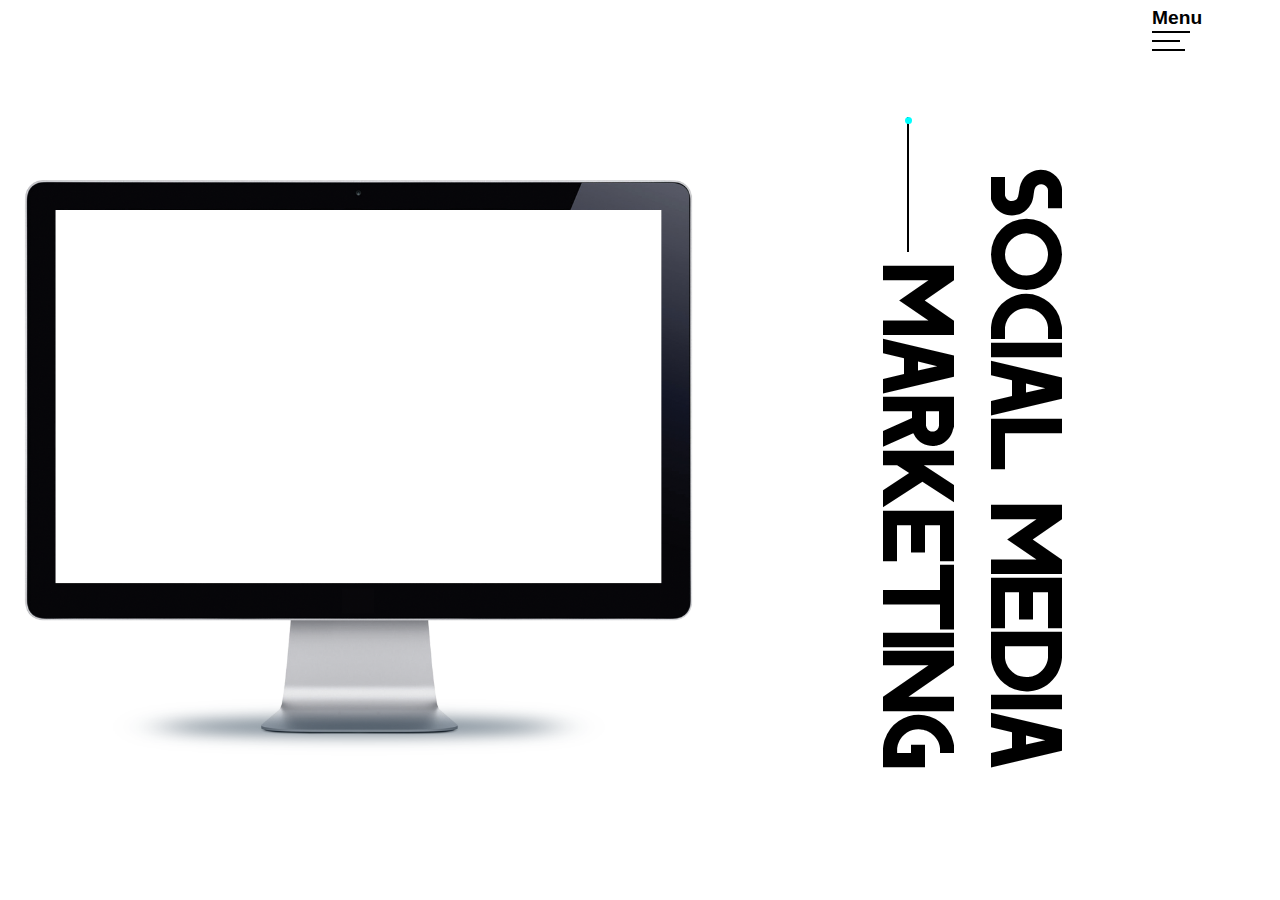
==== index.html @ abac8566 "Homepage 50% done" ====
<!DOCTYPE html>
<html>
    <head>
        <meta charset="utf-8" />
        <meta http-equiv="X-UA-Compatible" content="IE=edge">
        <title>Ripe Connections</title>
        <meta name="description" content="A vancouver based social media company" />
        <meta name ="author" content="Deji Ojo" />
        <meta name="keywords" content="Social Media, Advertising, Marketing, Vancouver" />
        <link rel="icon" href="css/images/icons/favicon.ico" type="image/x-icon">
        <meta name="viewport" content="width=device-width, initial-scale=1">
        <link rel="stylesheet" type="text/css" media="screen" href="css/index.css" />
        <script src=""></script>
    </head>
    <body>
        <div class="container">
            <div class="layers layer1">
                <div class="columns-container">
                    <div class="columns">
                        <div class="track-lines line-1">
                        </div>
                    </div>
                    <div class="columns">
                        <div class="track-lines line-2">
                        </div>
                    </div>
                    <div class="columns">
                        <div class="track-lines line-3">
                        </div>
                    </div>
                    <div class="columns">
                        <div class="track-lines line-4">
                        </div>
                        
                    </div>
                    <div class="columns">
                        <div class="track-lines line-5">
                        </div>
                    </div>
                </div>

                <div class="above-columns">
                    <div class="mobile-monitor-slideshow">
                        <img class="bg-img" src="css/images/hands-woman-laptop-notebook.jpg" />
                        <img class="mobile-monitor" src="css/images/monitor.png" />
                        <section class="quote">
                            "Ripe Connections is a great team whose <br />
                            primary concern is bringing our customers' <br />
                            vision to life on our platform. <br />
                            &nbsp;<br />
                            Attention to detail and commitment to the <br />
                            satisfaction of our customers is of paramount <br />
                            importance to us"
                            <br />
                            <span>
                                <div></div>Andrew Hinds<br />
                                Director of Social Media
                            </span>
                        </section>

                        <section class="below-quote">
                            <span>
                                &copy; 2018 Ripe Connections
                            </span>
                        </section>
                    </div>
                </div>

                
            </div>
            <div class="layers layer2">
                <div class="main-layer">
                    <div class="col-1">
                        <div class="monitor-slideshow">
                            <img class="desktop-monitor" src="css/images/monitor.png" />
                        </div>
                    </div>

                    <div class="col-2">
                        <div class="text-container">
                            <div class='small-line'>
                                    <div class='circle'></div>
                                </div>

                            <div class="text">
                                
                                <span>Social Media<br />Marketing</span>
                            </div>
                        </div>
                    </div>

                    <div class="col-3">
                        <div class="desktop-menu-btn">
                            <ul>
                                <li>
                                    <span>
                                        <b>Menu</b>
                                    </span>
                                </li>
                                <li>
                                    <div class="desktop-moving-bars desktop-bar-one"></div>
                                </li>
                                <li>
                                    <div class="desktop-moving-bars desktop-bar-two"></div>
                                </li>
                                <li>
                                    <div class="desktop-moving-bars desktop-bar-three"></div>
                                </li>
                            </ul>
                        </div>
                    </div>
                </div>
                <div class="menu">

                </div>
            </div>
            <div class="layers layer3">
                <header class="mobile-header">
                    <nav>
                        <div class="logo">
                            <img src="css/images/logos/ripe logo teal no text.png" id="mobile-header-logo" />
                        </div>
                        <div class="menu-btn">
                            <ul>
                                <li>
                                    <div class="moving-bars bar-one"></div>
                                </li>
                                <li>
                                    <div class="moving-bars bar-two"></div>
                                </li>
                                <li>
                                    <div class="moving-bars bar-three"></div>
                                </li>
                            </ul>
                        </div>
                    </nav>
                </header>

            </div>
        </div>
    </body>
</html>
---- css/index.css ----
@font-face{
    src: url('fonts/dodge/DODGE.ttf');
    font-family: dodge;
}

html, body{
    width: 100%;
    margin: 0;
    padding: 0;
}

.layers{
    width: 100%;
    height: 100%;
}

/**layer 1**/
.layer1
{
    z-index: 1;
    background-color: white;
    position: absolute;
}

/*scroll*/
/*start*/
@keyframes infiniscroll
{
    from
    {
        top: 0%;
    }
    to
    {
        top: 100%;
    }
}
/*end*/
/*scroll*/

.above-columns{
    width: 100%;
    height: 100%;
    position: absolute;
    z-index: 2;
}

.mobile-monitor-slideshow{
    width: 100%;
    position: absolute;
    top: 15%;
    height: 100%;
    background-color: transparent;
}

.bg-img{
    width: 90%;
    position: absolute;
    height: auto;
    top: 0%;
    bottom: 70%;
    left: 5%;
    right: 5%;
}

.mobile-monitor{
    width: 100%;
    position: absolute;
}

.quote{
    font-weight: 900;
    font-family: 'Myriad Pro', Arial, Helvetica, sans-serif;
    font-size: 1.5vh;
    position: absolute;
    top: 40%;
    box-sizing: border-box;
    padding: 7%;
    text-align: right;
    right: 0;
}

.quote > span{
    font-weight: 400;
    position: relative;
    right: 0;
    top: 15px;
}

.quote > span > div{
    height: 0%;
    width: 20%;
    border: none;
    border-top: solid 1px black;
    position: relative;
    right: 2%;
    top: 0%;
    bottom: 3px;
    display: inline-block;
}

.below-quote{
    position: absolute;
    bottom: 0;
    width: 100%;
    padding: 5%;
    box-sizing: border-box;
}

.below-quote > span{
    position: absolute;
    left: 25%;
    right: 25%;
    width: 50%;
    text-align: center;
    bottom: 32%;
    font-family: 'Myriad Pro', Arial, Helvetica, sans-serif;
    font-size: smaller;
}

.columns-container
{
    width: 100%;
    height: 100%;
    position: fixed;
    z-index: 1;
}

.columns
{
    width: 19.5%;
    height: 100%;
    border: none;
    border-right: 1px solid rgba(0, 0, 0, 0);
    float: left;
    padding: 0;
    position: relative;
    z-index: 10;
}

.columns:nth-child(1), .columns:nth-child(4){
    border-right: 1px solid rgba(0, 0, 0, 0.1);
}

.track-lines
{
    position: absolute;
    top: 0;
    height: 45px;
    width: 0px;
    z-index: 3;
    opacity: .75;
}

.line-8
{
    animation: infiniscroll 2.5s infinite alternate -1.8s;
    border: solid 5px gold;
}

.line-7
{
    animation: infiniscroll 2.5s infinite reverse -3.7s;
    border: solid 1px rgba(255, 72, 0, 0);
}

.line-6
{
    animation: infiniscroll 2.3s infinite  -2.5s;
    border: solid 1px rgb(0, 255, 98, 0);
}

.line-5
{
    animation: infiniscroll linear 6s infinite reverse -8s;
    border: solid 1px rgb(0, 72, 255);
}

.line-4
{
    animation: infiniscroll 2.5s infinite -1s;
    border: solid 1px rgb(255, 0, 255, 0);
}

.line-3
{
    animation: infiniscroll 2s infinite alternate -3s;
    border: solid 1px rgba(0, 128, 0, 0);
}

.line-2
{
    animation: infiniscroll linear 6s infinite -5s;
    border: 1px solid rgb(255, 0, 255);
}

.line-1
{
    animation: infiniscroll 2.7s infinite alternate;
    animation-delay: -6s;
    border: 1px solid rgba(255, 0, 0, 0);
}

/**layer 2**/
.layer2
{
    z-index: 20;
    display: none;
}


/**layer 3**/
.layer3
{
    z-index: 30;
    background-color: transparent;
    position: absolute;
}

.mobile-header{
    width: 100%;
    height: 7%;
    z-index: 4;
    background-color: black;
    position: fixed;
    top: 0;
}

.mobile-footer{
    width: 100%;
    background-color: black;
    padding: 2.5%;
    bottom: 0;
}

.mobile-footer > span{
    margin: 0 auto;
    font-size: smaller;
    padding: 2%;
    color: white;
    width: 50%;
}

.mobile-header > nav{
    width: 100%;
    display: flex;
    flex-direction: row;
}

.logo
{
    display: block;
    position: absolute;
    top: 10.0%;
    margin-left: 40%;
    margin-right: 40%;
}

#mobile-header-logo
{
    height: 55%;
    width: 55%;
    display: block;
    position: relative;
    margin-left: auto;
    margin-right: auto;
    top: 0%;
    bottom: 0%;
}


.menu-btn
{
    display: block;
    position: absolute;
    top: 27.2%;
    right: 5%;
    cursor: pointer;
    padding: 0;
    width: 10%;
    background-color: rgba(0, 0, 0, 0.0);
    padding-bottom: 0px;
    transition: ease-in .5s;
}


.menu-btn > ul
{
    list-style: none;
    padding: 0;
    margin: 0;
}

.menu-btn > ul > li
{
    margin-bottom: 7px;
    padding: 0;
    width: 80%;
}


.moving-bars
{
    height: 0;
    border-top: 1px solid white;
    border-bottom: 1px solid white;
    transition: ease-in .5s;
}

.menu-btn > ul > li > span > b
{
    font-family: labtop;
    font-size: 2vw;
    color: white;
    display: block;
    position: relative;
    width: 50%;
    top: 5px;
    left: 0;
    transition: ease-in .7s;
}

.menu-btn:hover > ul > li > span > b
{
    color: rgb(0, 0, 0);
    transition: ease-in .7s;
}

.bar-one
{
    width: 75%;
    transition: ease-in .5s;
}

.bar-two
{
    width: 55%;
    transition: ease-in .5s;
}

.bar-three
{
    width: 65%;
    transition: ease-in .5s;
}

/**menu animation**/

/**start**/

.menu-btn:hover .bar-one
{
    animation: bars-1 .8s;
    animation-delay: .7s;
    transition: ease-in 1s;
    border-color: white;
}

@keyframes bars-1
{
    0%
    {
        width: 60%;
    }
    20%
    {
        width: 45%;
    }
    40%
    {
        width: 50%;
    }
    60%
    {
        width: 70%;
    }
    80%
    {
        width: 35%;
    }
    100%
    {
        width: 60%;
    }
}

.menu-btn:hover .bar-two
{
    animation: bars-2 1s;
    animation-delay: .7s;
    transition: ease-in 1s;
    border-color: white;
}

@keyframes bars-2
{
    0%
    {
        width: 40%;
    }
    25%
    {
        width: 65%;
    }
    50%
    {
        width: 20%;
    }
    70%
    {
        width: 50%;
    }
    100%
    {
        width: 40%;
    }
}

.menu-btn:hover .bar-three
{
    animation: bars-3 .8s;
    animation-delay: .7s;
    transition: ease-in 1s;
    border-color: white;
}

@keyframes bars-3
{
    0%
    {
        width: 50%;
    }
    20%
    {
        width: 25%;
    }
    40%
    {
        width: 45%;
    }
    60%
    {
        width: 35%;
    }
    80%
    {
        width: 50%;
    }
    100%
    {
        width: 50%;
    }
}

/**end**/
/**menu animation**/

@media only screen and (min-width: 320px) {
    .quote{
        top: 42%;
        font-size: x-small;
    }
}

@media only screen and (min-width: 375px) {
    .quote{
        top: 45%;
        font-weight: 700;
    }
}

@media only screen and (min-width: 375px) and (min-height: 800px){
    .quote{
        top: 45%;
        font-weight: 700;
        font-size: .9rem;
    }
}

@media only screen and (min-width: 400px) {
    .quote{
        font-size: medium;
    }
}

@media only screen and (min-width: 425px) {
    .quote{
        top: 45%;
    }
}

@media only screen and (min-width: 487px) {
    .quote{
        top: 50%;
    }
}

@media only screen and (min-width: 487px) {
    .quote{
        top: 55%;
        font-size: medium
    }
}

/* Small devices (portrait tablets and large phones, 600px and up) */
@media only screen and (min-width: 600px) {
    .logo
    {
        display: block;
        position: absolute;
        top: 1.0%;
        margin-left: 40%;
        margin-right: 40%;
    }

    #mobile-header-logo
    {
        height: 40%;
        width: 40%;
        display: block;
        position: relative;
        margin-left: auto;
        margin-right: auto;
        top: 0%;
        bottom: 0%;
    }

    .menu-btn{
        width: 8%;
    }

    .columns:nth-child(1), .columns:nth-child(4){
        border-right: 1px solid rgba(0, 0, 0, 0.2);
    }

    .quote{
        top: 63%;
        font-size: medium;
    }
} 

@media only screen and (min-width: 650px) {
    .quote{
        top: 66%;
        font-size: medium;
    }
}

/* Medium devices (landscape tablets, 768px and up) */
@media only screen and (min-width: 768px) {
    .menu-btn{
        top: 33%;
    }

    .logo{
        top: 15%;
    }

    .quote{
        top: 60%;
        font-size: larger;
    }

    .moving-bars
    {
        border-top: 2px solid white;
        border-bottom: 2px solid white;
    }

    .columns:nth-child(1), .columns:nth-child(4){
        border-right: 1px solid rgba(0, 0, 0, 0.3);
    }
} 

/* Large devices (laptops/desktops, 992px and up) */
@media only screen and (min-width: 992px) {
    .layer1, .layer3{
        display: none;
    }

    .layer2{
        background-color: white;
        position: absolute;
        z-index: 20;
        display: block;
        width: 100%;
        height: 100%;
    }

    .main-layer{
        z-index: 21;
        display: flex;
        flex-direction: row;
    }

    .col-1{
        width: 60%;
    }

    .monitor-slideshow{
        position: absolute;
        top: 20%;
        width: 70%;
        height: 80%;
    }

    .desktop-monitor{
        position: absolute;
        z-index: 22;
        width: 80%;
        height: 80%;
    }

    .col-2{
        width: 25%;
    }

    .text-container{
        width: 100%; 
        height: 100%;
        margin: 0 auto;
        display: flex;
        flex-direction: column;
    }

    .small-line{
        height: 15%;
        width: 20%;
        border-left: solid black 2px;
        position: absolute;
        top: 13%;
        right: 9%;
    }

    .circle{
        width: .8vh;
        height: .8vh;
        border-radius: 50%;
        background-color: rgb(0, 255, 255);
        position: absolute;
        left: -4px;
        z-index: 22;
        animation: infiniscroll .5s infinite linear alternate -2s;
    }

    .text{
        font-family: dodge;
        display: flex;
        flex-direction: column;
        position: absolute;
        right: 0;
        top: 40%;
        width: 50%;
    }

    .text > span {
        font-size: 10vh;
        position: absolute;
        top: 50%;
        right: 0;
        display: block;
        transform: rotateZ(90deg);
        transform-origin: center;
        text-align: right;
    }

    .col-3{
        width: 15%;
    }

    .desktop-menu-btn
    {
        display: block;
        position: absolute;
        top: 0.2%;
        right: 5%;
        cursor: pointer;
        padding: 0;
        width: 5%;
        background-color: rgba(0, 0, 0, 0.0);
        padding-bottom: 0px;
        transition: ease-in .5s;
    }


    .desktop-menu-btn > ul
    {
        list-style: none;
        padding: 0;
        margin: 0;
    }

    .desktop-menu-btn > ul > li
    {
        margin-bottom: 7px;
        padding: 0;
        width: 80%;
    }


    .desktop-moving-bars
    {
        height: 0;
        border-top: 1px solid black;
        border-bottom: 1px solid black;
        transition: ease-in .5s;
    }

    .desktop-menu-btn > ul > li > span > b
    {
        font-family: 'Myriad Pro', Arial, Helvetica, sans-serif;
        font-size: 1.5vw;
        color: black;
        display: block;
        position: relative;
        width: 50%;
        top: 5px;
        left: 0;
        transition: ease-in .7s;
    }

    .desktop-menu-btn:hover > ul > li > span > b
    {
        color: rgb(0, 0, 0);
        transition: ease-in .7s;
    }

    .desktop-bar-one
    {
        width: 75%;
        transition: ease-in .5s;
    }

    .desktop-bar-two
    {
        width: 55%;
        transition: ease-in .5s;
    }

    .desktop-bar-three
    {
        width: 65%;
        transition: ease-in .5s;
    }

    /**menu animation**/

    /**start**/

    .desktop-menu-btn:hover .desktop-bar-one
    {
        animation: bars-1 .8s;
        animation-delay: .2s;
        transition: ease-in 1s;
        border-color: black;
    }

    @keyframes bars-1
    {
        0%
        {
            width: 60%;
        }
        20%
        {
            width: 70%;
        }
        40%
        {
            width: 50%;
        }
        60%
        {
            width: 70%;
        }
        80%
        {
            width: 35%;
        }
        100%
        {
            width: 75%;
        }
    }

    .desktop-menu-btn:hover .desktop-bar-two
    {
        animation: bars-2 1s;
        animation-delay: .2s;
        transition: ease-in 1s;
        border-color: black;
    }

    @keyframes bars-2
    {
        0%
        {
            width: 40%;
        }
        25%
        {
            width: 25%;
        }
        50%
        {
            width: 50%;
        }
        70%
        {
            width: 20%;
        }
        100%
        {
            width: 55%;
        }
    }

    .desktop-menu-btn:hover .desktop-bar-three
    {
        animation: bars-3 .8s;
        animation-delay: .2s;
        transition: ease-in 1s;
        border-color: black;
    }

    @keyframes bars-3
    {
        0%
        {
            width: 50%;
        }
        20%
        {
            width: 60%;
        }
        40%
        {
            width: 45%;
        }
        60%
        {
            width: 50%;
        }
        80%
        {
            width: 35%;
        }
        100%
        {
            width: 65%;
        }
    }

    /**end**/
    /**menu animation**/
    
} 

/* Extra large devices (large laptops and desktops, 1200px and up) */
@media only screen and (min-width: 1200px) {/*...*/}
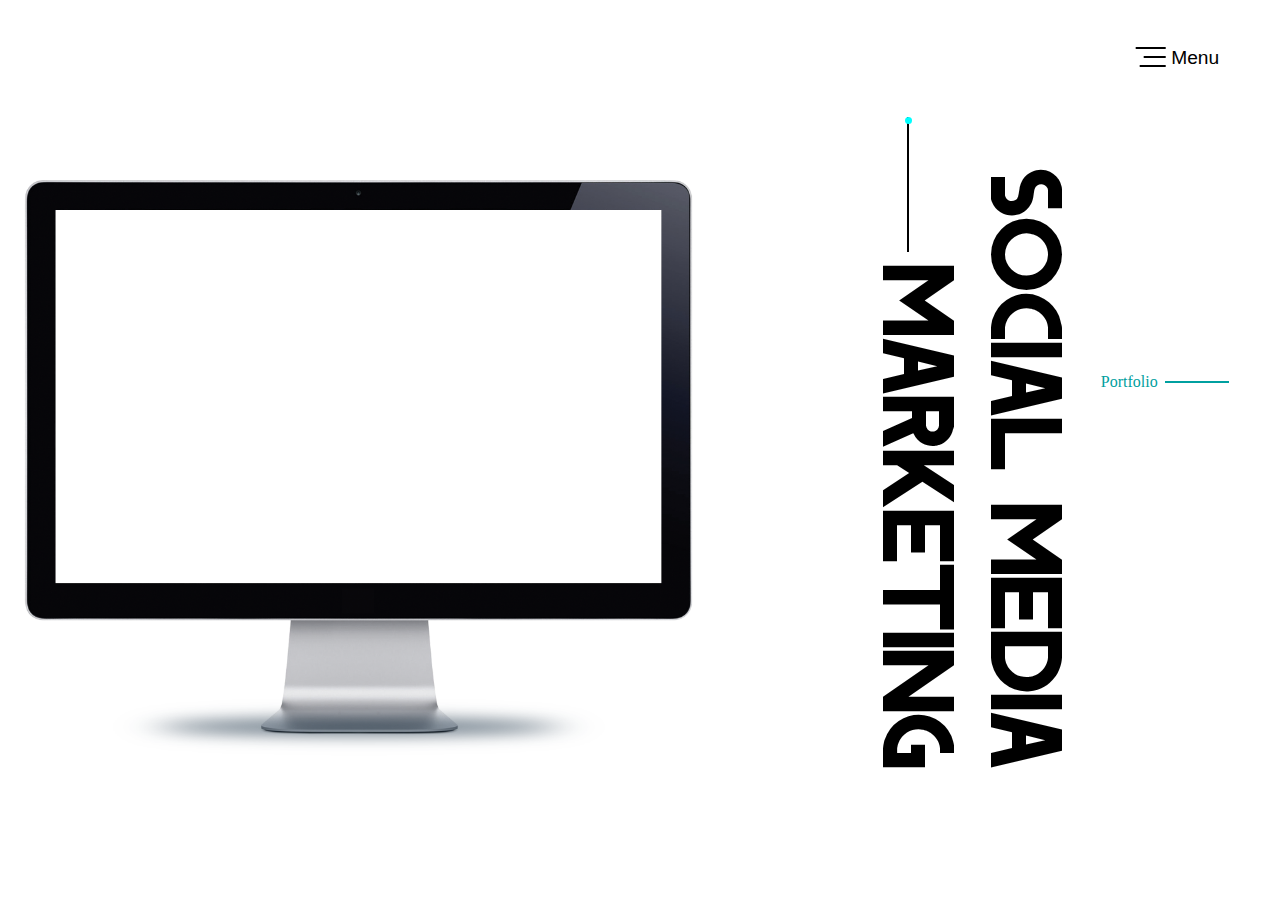
==== commit 64f2ccae: "Menu Added. Device optimization next..." ====
--- a/index.html
+++ b/index.html
@@ -79,11 +79,10 @@
                     <div class="col-2">
                         <div class="text-container">
                             <div class='small-line'>
-                                    <div class='circle'></div>
-                                </div>
+                                <div class='circle'></div>
+                            </div>
 
                             <div class="text">
-                                
                                 <span>Social Media<br />Marketing</span>
                             </div>
                         </div>
@@ -93,11 +92,6 @@
                         <div class="desktop-menu-btn">
                             <ul>
                                 <li>
-                                    <span>
-                                        <b>Menu</b>
-                                    </span>
-                                </li>
-                                <li>
                                     <div class="desktop-moving-bars desktop-bar-one"></div>
                                 </li>
                                 <li>
@@ -107,11 +101,80 @@
                                     <div class="desktop-moving-bars desktop-bar-three"></div>
                                 </li>
                             </ul>
+                            <ul>
+                                <li>
+                                    Menu
+                                </li>
+                            </ul>
+                        </div>
+
+                        <div class="nextPage">
+                            <a id="nextpage" href="portfolio.html">
+                                <span>Portfolio </span>
+                                <div></div>
+                            </a>
                         </div>
                     </div>
                 </div>
                 <div class="menu">
-
+                    <div class="menu-top">
+                        <img src="css/images/icons/close_icon.png" />
+                    </div>
+                    <div class="menu-second">
+                        <ul>
+                            <li>
+                                <a href="" class="social-media-links">
+                                    <img src="css/images/icons/fb_logo.png" /> <span class="link-text">Facebook</span>
+                                </a>
+                            </li>
+
+                            <li>
+                                <a href="" class="social-media-links">
+                                    <img src="css/images/icons/linkedin_logo.png" />  <span class="link-text">LinkedIn</span>
+                                </a>
+                            </li>
+
+                            <li>
+                                <a href="" class="social-media-links">
+                                    <img src="css/images/icons/twitter_logo.png" />  <span class="link-text">Twitter</span>
+                                </a>
+                            </li>
+                        </ul>
+                    </div>
+                    <div class="menu-third">
+                        <ul>
+                            <li>
+                                <a href="portfolio.html">
+                                    <div></div>
+                                    <span>PORTFOLIO</span>
+                                </a>
+                            </li>
+
+                            <li>
+                                <a href="services.html">
+                                    <div></div>
+                                    <span>SERVICES</span>
+                                </a>
+                            </li>
+
+                            <li>
+                                <a href="aboutus.html">
+                                    <div></div>
+                                    <span>ABOUT US</span>
+                                </a>
+                            </li>
+
+                            <li>
+                                <a href="contactus.html">
+                                    <div></div>
+                                    <span>CONTACT US</span>
+                                </a>
+                            </li>
+                        </ul>
+                    </div>
+                    <div class="menu-bottom">
+                        <a href="tel:+16049109994"><img src="css/images/icons/phone.png" />+1 604 910 9994</a>
+                    </div>
                 </div>
             </div>
             <div class="layers layer3">
@@ -138,5 +201,9 @@
 
             </div>
         </div>
+
+        <script type="text/javascript" src="https://ajax.googleapis.com/ajax/libs/jquery/3.3.1/jquery.min.js"></script>
+        <script type="text/javascript" src="js/jquery-3.3.1.min.js"></script>
+        <script type="text/javascript" src="js/fancy.js"></script>
     </body>
 </html>--- a/css/index.css
+++ b/css/index.css
@@ -1,12 +1,22 @@
 @font-face{
     src: url('fonts/dodge/DODGE.ttf');
     font-family: dodge;
+}
+
+@font-face{
+    src: url('fonts/xirod/xirod.ttf');
+    font-family: xirod;
 }
 
 html, body{
     width: 100%;
     margin: 0;
     padding: 0;
+    overflow-x: hidden;
+}
+
+.container{
+    display: none;
 }
 
 .layers{
@@ -582,7 +592,8 @@
         background-color: white;
         position: absolute;
         z-index: 20;
-        display: block;
+        display: flex;
+        flex-direction: row;
         width: 100%;
         height: 100%;
     }
@@ -591,6 +602,7 @@
         z-index: 21;
         display: flex;
         flex-direction: row;
+        width: 100%;
     }
 
     .col-1{
@@ -630,6 +642,7 @@
         position: absolute;
         top: 13%;
         right: 9%;
+        z-index: 21;
     }
 
     .circle{
@@ -648,9 +661,11 @@
         display: flex;
         flex-direction: column;
         position: absolute;
-        right: 0;
-        top: 40%;
+        right: 0%;
+        top: -10%;
         width: 50%;
+        height: 100%;
+        z-index: 20;
     }
 
     .text > span {
@@ -666,35 +681,55 @@
 
     .col-3{
         width: 15%;
+        z-index: 23;
     }
 
     .desktop-menu-btn
     {
-        display: block;
-        position: absolute;
-        top: 0.2%;
-        right: 5%;
+        display: flex;
+        flex-direction: row;
+        position: absolute;
+        top: 5.2%;
+        right: 7%;
         cursor: pointer;
         padding: 0;
         width: 5%;
         background-color: rgba(0, 0, 0, 0.0);
         padding-bottom: 0px;
         transition: ease-in .5s;
-    }
-
-
-    .desktop-menu-btn > ul
+        z-index: 24;
+    }
+
+
+    .desktop-menu-btn ul:first-child
     {
         list-style: none;
         padding: 0;
         margin: 0;
-    }
-
-    .desktop-menu-btn > ul > li
+        width: 70%;
+        transform: rotateY(180deg);
+        margin-right: 8%;
+    }
+
+    .desktop-menu-btn ul:nth-child(2)
+    {
+        list-style: none;
+        padding: 0;
+        margin: 0;
+        width: 30%;
+    }
+
+    .desktop-menu-btn ul > li
     {
         margin-bottom: 7px;
         padding: 0;
-        width: 80%;
+        width: 100%;
+    }
+
+    .desktop-menu-btn ul:nth-child(2) > li{
+        text-align: center;
+        font-size: 1.5vw;
+        font-family: 'Myriad Pro', Arial, Helvetica, sans-serif;
     }
 
 
@@ -706,24 +741,7 @@
         transition: ease-in .5s;
     }
 
-    .desktop-menu-btn > ul > li > span > b
-    {
-        font-family: 'Myriad Pro', Arial, Helvetica, sans-serif;
-        font-size: 1.5vw;
-        color: black;
-        display: block;
-        position: relative;
-        width: 50%;
-        top: 5px;
-        left: 0;
-        transition: ease-in .7s;
-    }
-
-    .desktop-menu-btn:hover > ul > li > span > b
-    {
-        color: rgb(0, 0, 0);
-        transition: ease-in .7s;
-    }
+   
 
     .desktop-bar-one
     {
@@ -853,6 +871,268 @@
 
     /**end**/
     /**menu animation**/
+
+    .menu{
+        z-index: 26;
+        width: 40%;
+        height: 100%;
+        position: absolute;
+        background-color: teal;
+        right: -100%;
+        transition: linear 300ms;
+        display: flex;
+        flex-direction: column;
+    }
+
+    .menu-top, .menu-second, .menu-third, .menu-bottom{
+        width: 100%;
+        position: absolute;
+    }
+
+    .menu-top, .menu-bottom{
+        height: 10%;
+    }
+
+    .menu-bottom{
+        bottom: 0;
+    }
+
+    .menu-second{
+        height: 30%;
+        top: 10%;
+    }
+
+    .menu-third{
+        height: 50%;
+        top: 40%;
+    }
+
+    .menu-top > img {
+        position: absolute;
+        top: 30%;
+        right: 10%;
+        width: 7%;
+        height: 38%;
+        cursor: pointer;
+        transition: linear 300ms;
+        box-sizing: border-box;
+    }
+
+    /*
+    .menu-top > img:hover {
+        transform: rotateZ(180deg);
+        transition: linear 300ms;
+    }
+    */
+
+    .menu-second > ul {
+        list-style: none;
+        position: absolute;
+        left: 0;
+        box-sizing: border-box;
+        width: 100%;
+    }
+
+    .menu-second > ul > li{
+        padding: 2%;
+        box-sizing: border-box;
+        position: relative;
+    }
+
+    .menu-second > ul li > a{
+        display: flex;
+        flex-direction: row;
+        color: white;
+        font-family: 'Myriad Pro', Arial, Helvetica, sans-serif;
+        text-decoration: none;
+        overflow: hidden;
+        width: 8%;
+        height: 8%;
+        transition: 300ms;
+    }
+
+    .menu-second > ul li > a > img {
+        width: 100%;
+        height: 100%;
+        transition: 300ms;
+    }
+
+    .menu-second > ul li > a > img:hover ~ .link-text{
+        transition: 300ms;
+        width: 20%;
+    }
+
+    .menu-second > ul li a > .link-text {
+        position: absolute;
+        top: 38%;
+        left: 12%;
+        width: 0%;
+        overflow: hidden;
+        transition: 300ms;
+    }
+
+    .menu-second > ul li a > .link-text:nth-child(2) {
+        position: absolute;
+        top: 39%;
+        left: 12%;
+        width: 0%;
+        overflow: hidden;
+        transition: 300ms;
+    }
+
+    .menu-second > ul li a > .link-text:nth-child(3) {
+        position: absolute;
+        top: 39%;
+        left: 12%;
+        width: 0%;
+        overflow: hidden;
+        transition: 300ms;
+    }
+
+    .menu-third > ul {
+        position: absolute;
+        width: 100%;
+        height: 80%;
+        box-sizing: border-box;
+        bottom: 0;
+        margin: 0;
+        padding: 0;
+        list-style: none;
+        right: 0;
+    }
+
+    .menu-third > ul > li {
+        width: 100%;
+        padding: 5%;
+        position: relative;
+        box-sizing: border-box;
+    }
+
+    .menu-third > ul > li > a {
+        width: 100%;
+        text-decoration: none;
+        font-family: dodge, 'Myraiad Pro', Arial, Helvetica, sans-serif;
+        text-align: left;
+        display: flex;
+        flex-direction: row;
+    }
+
+    .menu-third > ul > li > a > span {
+        color: white;
+        text-decoration: none;
+        font-size: xx-large;
+        text-align: left;
+        position: absolute; 
+        left: 50%;
+        transition: 300ms;
+    }
+
+    .menu-third > ul > li > a > div {
+        width: 10%;
+        height: 0;
+        border: none;
+        border-top: rgb(255, 255, 255) solid 3px;
+        border-bottom: rgb(255, 255, 255) solid 3px;
+        position: absolute;
+        top: 84.5%;
+        right: 53%;
+        transition: 300ms;
+    }
+
+
+    .menu-third > ul > li > a:hover > div {
+        transition: 300ms;
+        width: 25%;
+        transform-origin: right;
+        border-top: rgb(0, 255, 255) solid 3px;
+        border-bottom: rgb(0, 255, 255) solid 3px;
+    }
+
+    .menu-third > ul > li > a:hover > span {
+        color: rgb(0, 255, 255)
+    }
+
+    .menu-bottom {
+        display: flex;
+        flex-direction: row;
+        box-sizing: border-box;
+        padding: 5%;
+    }
+
+    .menu-bottom > a {
+        position: absolute;
+        right: 5%;
+        width: 31%;
+        color: white;
+        font-size: medium;
+        font-family: 'Myriad Pro', Arial, Helvetica, sans-serif;
+        box-sizing: border-box;
+        padding: 2%; 
+        text-decoration: none;
+        transition: 300ms;
+    }
+
+    .menu-bottom > a:hover{
+        transition: 300ms;
+        color: rgb(0, 255, 255);
+    }
+
+    .menu-bottom > a > img{
+        width: 12%;
+        height: 52%;
+        position: absolute;
+        right: 94%;
+    }
+
+    .nextPage{
+        width: 100%;
+        position: absolute;
+        top: 40%;
+        display: flex;
+        flex-direction: row;
+        cursor: pointer;
+        height: 5%;
+        padding: 1%;
+        box-sizing: border-box;
+        z-index: 24;
+    }
+
+    .nextPage:hover{
+        cursor: pointer;
+    }
+
+    .nextPage > a{
+        position: absolute;
+        width: 100%;
+        text-decoration: none;
+        display: flex;
+        flex-direction: row;
+    }
+
+    .nextPage:hover > a > div{
+        cursor: pointer;
+        width: 6%;
+        left: 6%;
+        transition: 300ms;
+    }
+
+    .nextPage > a > span{
+        color: rgb(0, 160, 160);
+        font-size: medium;
+        position: absolute;
+    }
+
+    .nextPage > a > div{
+        width: 5%;
+        height: 0;
+        border: none;
+        border-top: rgb(0, 160, 160) solid 1px;
+        border-bottom: rgb(0, 160, 160) solid 1px;
+        top: 8px;
+        left: 5%;
+        position: absolute;
+        transition: 300ms;
+    }
     
 } 
 
